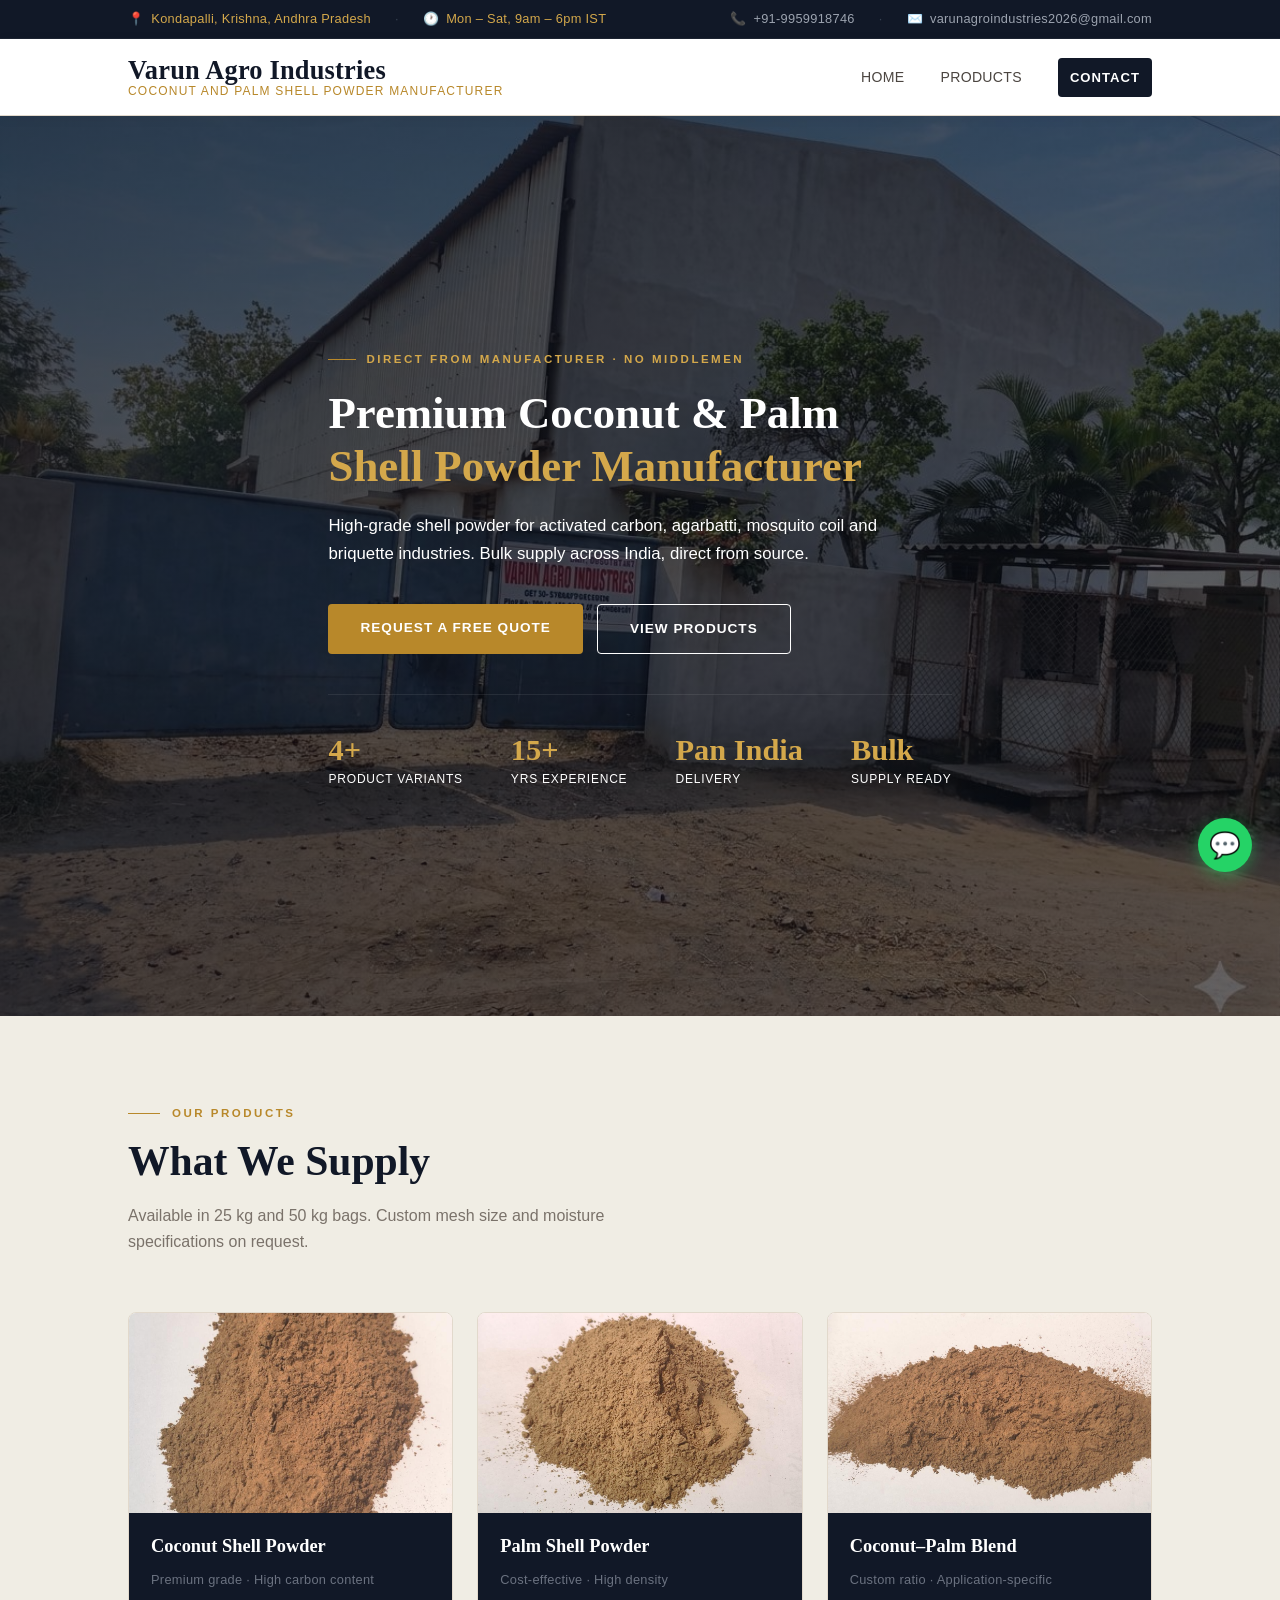
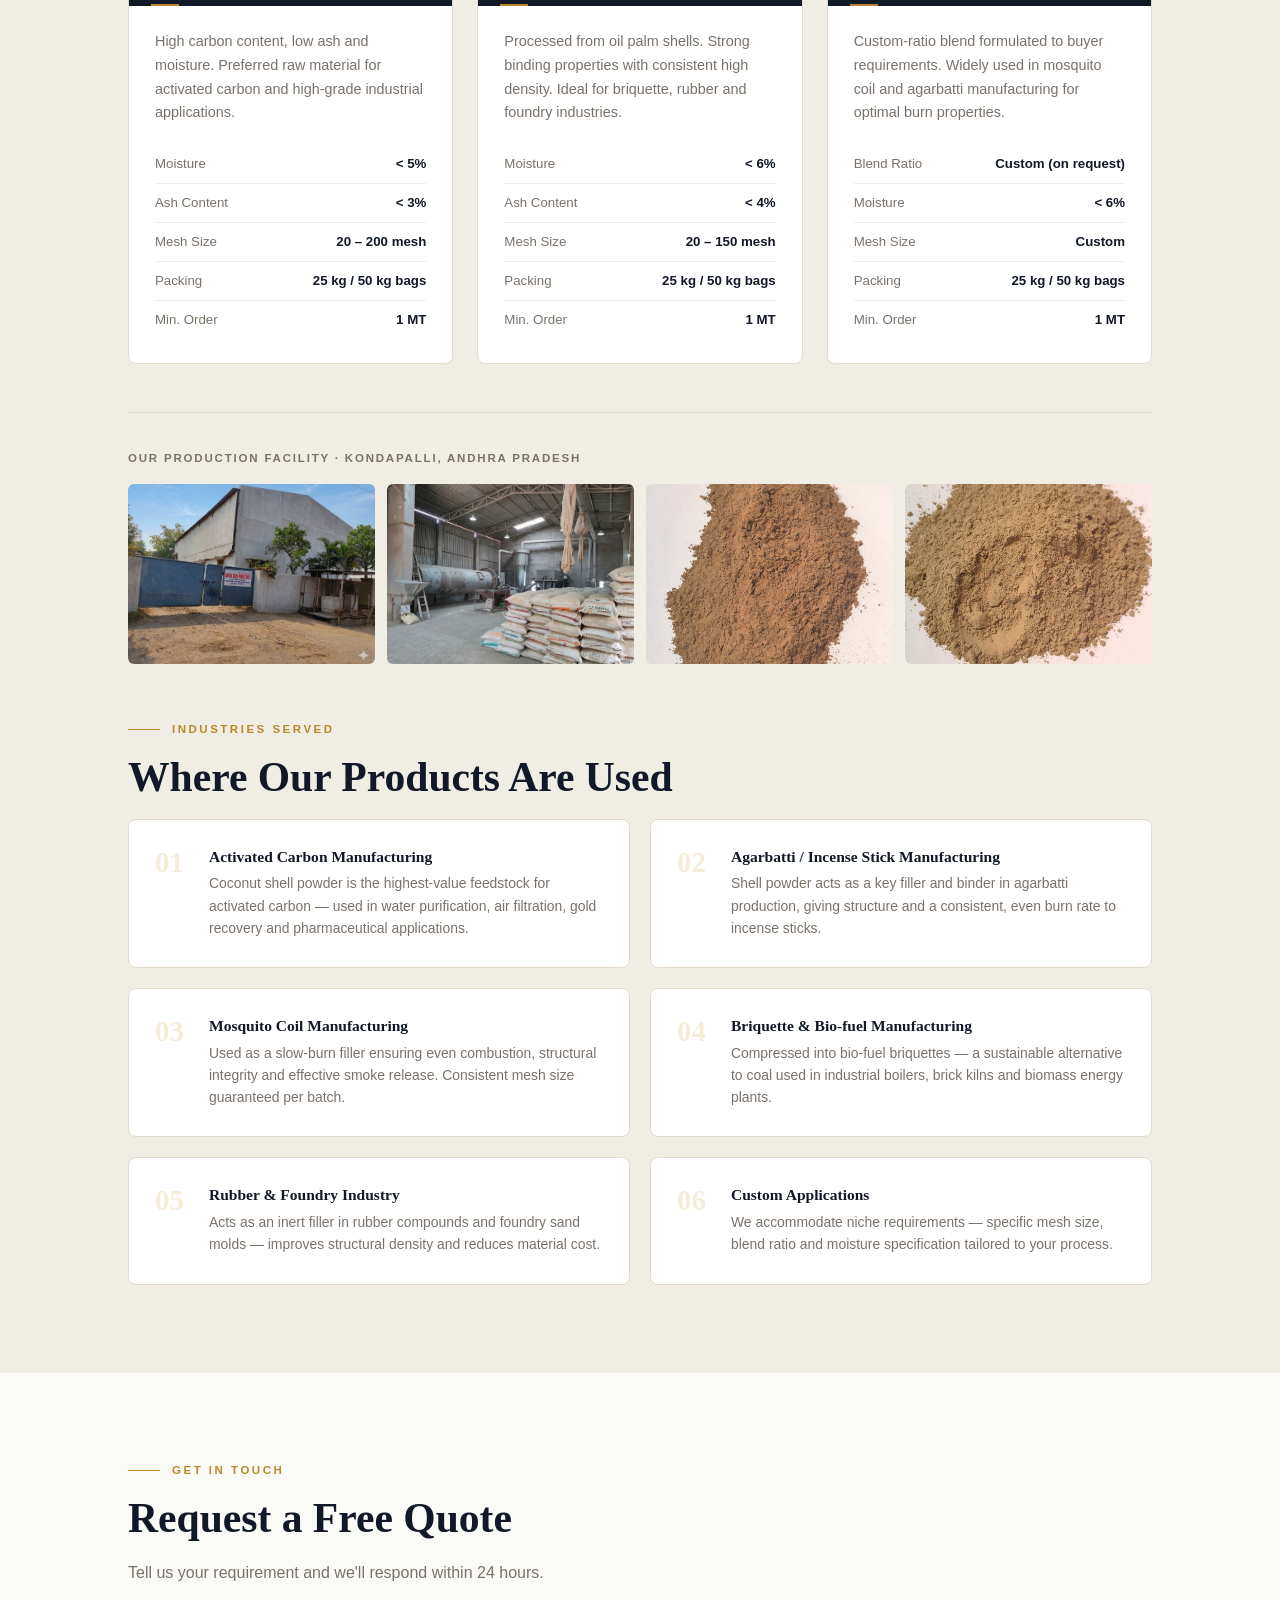
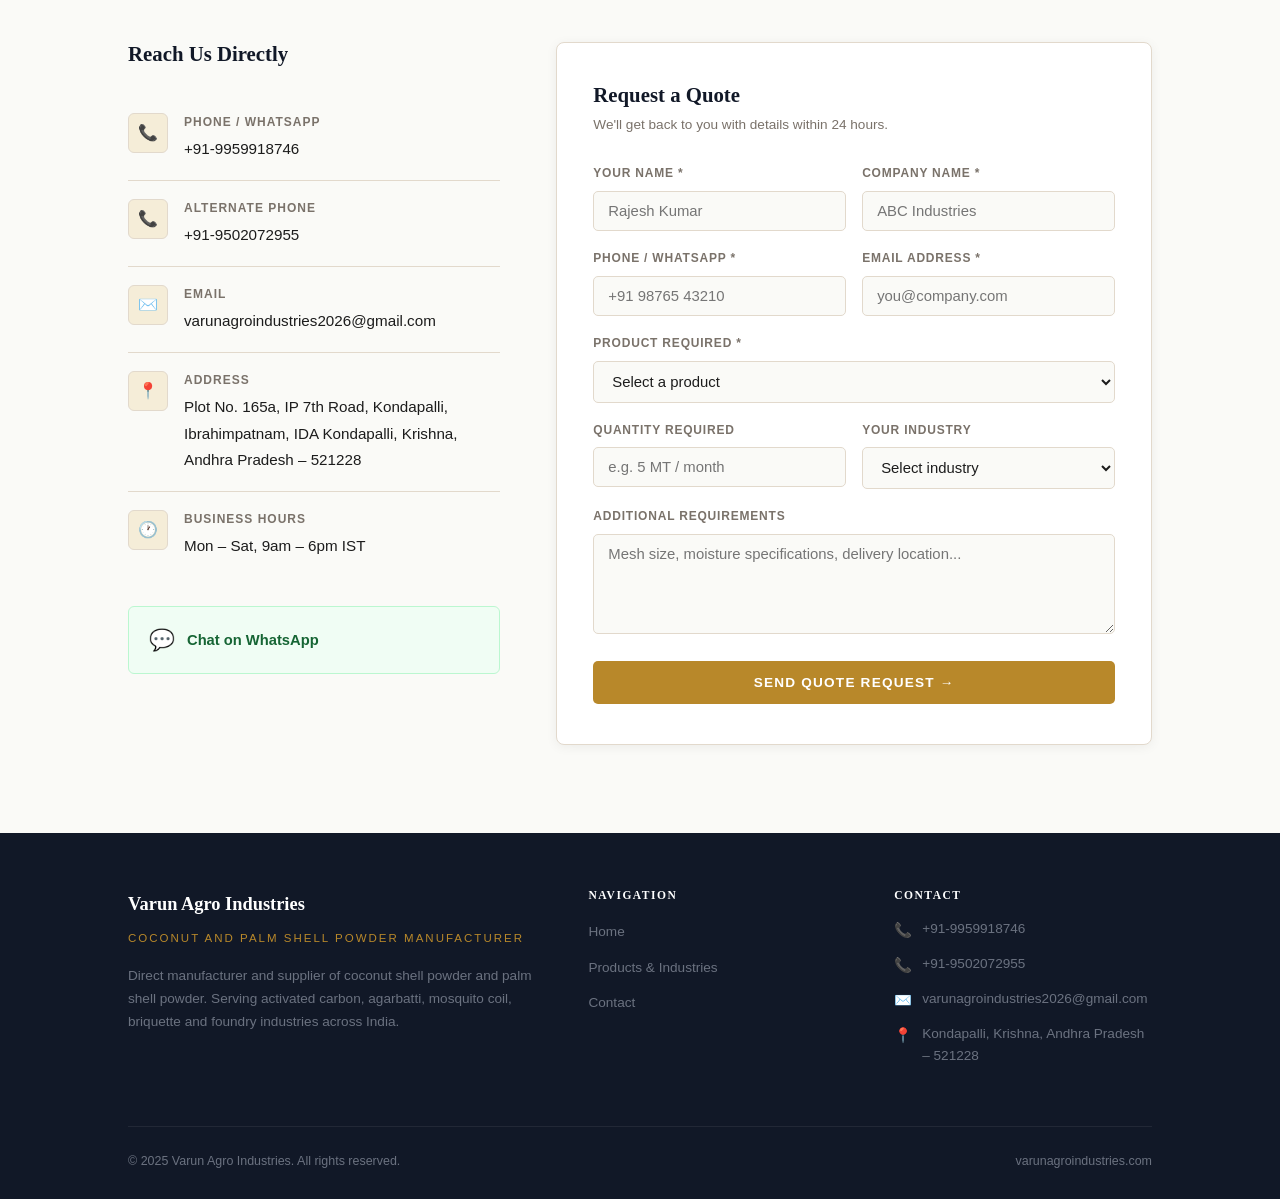
==== index.html @ f1399f42 "Website : varunagro industries" ====
<!DOCTYPE html>
<html lang="en">
<head>
  <meta charset="UTF-8" />
  <meta name="viewport" content="width=device-width, initial-scale=1.0" />
  <title>Varun Agro Industries – Coconut & Palm Shell Powder Manufacturer India</title>
  <meta name="description" content="Varun Agro Industries is a direct manufacturer and supplier of coconut shell powder and palm shell powder in Andhra Pradesh, India. Premium quality, bulk supply, no middlemen." />
  <meta name="keywords" content="coconut shell powder supplier India, palm shell powder manufacturer Andhra Pradesh, shell powder bulk supply, activated carbon raw material" />
  <meta name="robots" content="index, follow" />
  <link rel="canonical" href="https://varunagroindustries.com/" />
  <meta property="og:title" content="Varun Agro Industries – Coconut and Palm Shell Powder Manufacturer India" />
  <meta property="og:description" content="Direct manufacturer of coconut & palm shell powder. Premium quality, bulk supply across India." />
  <meta property="og:type" content="website" />
  <meta property="og:url" content="https://varunagroindustries.com/" />
  <script type="application/ld+json">
  {
    "@context": "https://schema.org",
    "@type": "LocalBusiness",
    "name": "Varun Agro Industries",
    "description": "Direct manufacturer and supplier of coconut shell powder and palm shell powder in Andhra Pradesh, India.",
    "url": "https://varunagroindustries.com",
    "telephone": "+91-9959918746",
    "address": {
      "@type": "PostalAddress",
      "addressLocality": "Andhra Pradesh",
      "addressCountry": "IN"
    }
  }
  </script>
  <link rel="stylesheet" href="style.css" />
</head>
<body>

  <!-- TOP INFO BAR -->
  <div class="info-bar">
    <div class="container info-bar-inner">
      <div class="info-bar-left">
        <div class="info-item">📍 <span>Kondapalli, Krishna, Andhra Pradesh</span></div>
        <span class="info-dot">·</span>
        <div class="info-item">🕐 <span>Mon – Sat, 9am – 6pm IST</span></div>
      </div>
      <div class="info-bar-right">
        <div class="info-item">📞 <a href="tel:+919959918746">+91-9959918746</a></div>
        <span class="info-dot">·</span>
        <div class="info-item">✉️ <a href="mailto:varunagroindustries2026@gmail.com">varunagroindustries2026@gmail.com</a></div>
      </div>
    </div>
  </div>

  <!-- NAVBAR -->
  <nav>
    <div class="container nav-inner">
      <a href="#home" class="nav-logo">
        <span class="nav-logo-main">Varun Agro Industries</span>
        <span class="nav-logo-sub">Coconut and Palm Shell Powder Manufacturer</span>
      </a>
      <ul class="nav-links" id="navLinks">
        <li><a href="#home" class="active">Home</a></li>
        <li><a href="#products">Products</a></li>
        <li><a href="#contact" class="nav-cta">Contact</a></li>
      </ul>
      <button class="hamburger" id="hamburger" aria-label="Toggle menu">
        <span></span><span></span><span></span>
      </button>
    </div>
  </nav>

  <!-- ===== HOME ===== -->
  <section class="page-hero" id="home">
    <div class="hero-slideshow">
      <div class="hero-slide active" style="background-image:url('assets/factory-exterior.jpeg')"></div>
      <div class="hero-slide" style="background-image:url('assets/factory-interior.jpeg')"></div>
    </div>
    <div class="hero-overlay"></div>
    <div class="container">
      <div class="hero-eyebrow">
        <div class="hero-eyebrow-line"></div>
        <span class="hero-eyebrow-text">Direct from Manufacturer · No Middlemen</span>
      </div>
      <h1>
        <span style="display:block; white-space:nowrap;">Premium Coconut &amp; Palm</span>
        <em style="display:block; white-space:nowrap;">Shell Powder Manufacturer</em>
      </h1>
      <p>High-grade shell powder for activated carbon, agarbatti, mosquito coil and briquette industries. Bulk supply across India, direct from source.</p>
      <div style="display:flex; gap:14px; flex-wrap:wrap;">
        <a href="#contact" class="btn btn-gold">Request a Free Quote</a>
        <a href="#products" class="btn btn-outline-dark">View Products</a>
      </div>
      <div class="hero-stats">
        <div>
          <div class="stat-num">4+</div>
          <div class="stat-label">Product Variants</div>
        </div>
        <div>
          <div class="stat-num">15+</div>
          <div class="stat-label">Yrs Experience</div>
        </div>
        <div>
          <div class="stat-num">Pan India</div>
          <div class="stat-label">Delivery</div>
        </div>
        <div>
          <div class="stat-num">Bulk</div>
          <div class="stat-label">Supply Ready</div>
        </div>
      </div>
    </div>
  </section>


  <!-- ===== PRODUCTS ===== -->
  <section class="section section-alt" id="products">
    <div class="container">
      <div class="section-eyebrow">
        <div class="eyebrow-line"></div>
        <span class="eyebrow-text">Our Products</span>
      </div>
      <h2 class="section-title">What We Supply</h2>
      <p class="section-sub">Available in 25 kg and 50 kg bags. Custom mesh size and moisture specifications on request.</p>

      <div class="products-grid">
        <div class="product-card">
          <div class="product-photo">
            <img src="assets/coconut-powder-1.jpeg" alt="Coconut Shell Powder" />
          </div>
          <div class="product-top">
            <div class="product-name">Coconut Shell Powder</div>
            <div class="product-tagline">Premium grade · High carbon content</div>
          </div>
          <div class="product-body">
            <p class="product-desc">High carbon content, low ash and moisture. Preferred raw material for activated carbon and high-grade industrial applications.</p>
            <table class="spec-table">
              <tr><td>Moisture</td><td>&lt; 5%</td></tr>
              <tr><td>Ash Content</td><td>&lt; 3%</td></tr>
              <tr><td>Mesh Size</td><td>20 – 200 mesh</td></tr>
              <tr><td>Packing</td><td>25 kg / 50 kg bags</td></tr>
              <tr><td>Min. Order</td><td>1 MT</td></tr>
            </table>
          </div>
        </div>
        <div class="product-card">
          <div class="product-photo">
            <img src="assets/palm-powder-1.jpeg" alt="Palm Shell Powder" />
          </div>
          <div class="product-top">
            <div class="product-name">Palm Shell Powder</div>
            <div class="product-tagline">Cost-effective · High density</div>
          </div>
          <div class="product-body">
            <p class="product-desc">Processed from oil palm shells. Strong binding properties with consistent high density. Ideal for briquette, rubber and foundry industries.</p>
            <table class="spec-table">
              <tr><td>Moisture</td><td>&lt; 6%</td></tr>
              <tr><td>Ash Content</td><td>&lt; 4%</td></tr>
              <tr><td>Mesh Size</td><td>20 – 150 mesh</td></tr>
              <tr><td>Packing</td><td>25 kg / 50 kg bags</td></tr>
              <tr><td>Min. Order</td><td>1 MT</td></tr>
            </table>
          </div>
        </div>
        <div class="product-card">
          <div class="product-photo">
            <img src="assets/coconut-powder-wide.jpeg" alt="Coconut Palm Shell Powder Blend" />
          </div>
          <div class="product-top">
            <div class="product-name">Coconut–Palm Blend</div>
            <div class="product-tagline">Custom ratio · Application-specific</div>
          </div>
          <div class="product-body">
            <p class="product-desc">Custom-ratio blend formulated to buyer requirements. Widely used in mosquito coil and agarbatti manufacturing for optimal burn properties.</p>
            <table class="spec-table">
              <tr><td>Blend Ratio</td><td>Custom (on request)</td></tr>
              <tr><td>Moisture</td><td>&lt; 6%</td></tr>
              <tr><td>Mesh Size</td><td>Custom</td></tr>
              <tr><td>Packing</td><td>25 kg / 50 kg bags</td></tr>
              <tr><td>Min. Order</td><td>1 MT</td></tr>
            </table>
          </div>
        </div>
      </div>

      <!-- FACILITY PHOTO STRIP -->
      <div class="facility-strip">
        <div class="facility-strip-label">Our Production Facility · Kondapalli, Andhra Pradesh</div>
        <div class="facility-photos">
          <div class="facility-photo"><img src="assets/factory-exterior.jpeg" alt="Varun Agro Industries factory exterior" /></div>
          <div class="facility-photo"><img src="assets/factory-interior.jpeg" alt="Varun Agro Industries factory interior with machinery" /></div>
          <div class="facility-photo"><img src="assets/coconut-powder-2.jpeg" alt="Coconut shell powder close up" /></div>
          <div class="facility-photo"><img src="assets/palm-powder-2.jpeg" alt="Palm shell powder close up" /></div>
        </div>
      </div>

      <!-- INDUSTRIES -->
      <div style="margin-top:56px;">
        <div class="section-eyebrow">
          <div class="eyebrow-line"></div>
          <span class="eyebrow-text">Industries Served</span>
        </div>
        <h2 class="section-title">Where Our Products Are Used</h2>
        <div class="industries-list">
          <div class="industry-item">
            <div class="industry-num">01</div>
            <div class="industry-content">
              <h4>Activated Carbon Manufacturing</h4>
              <p>Coconut shell powder is the highest-value feedstock for activated carbon — used in water purification, air filtration, gold recovery and pharmaceutical applications.</p>
            </div>
          </div>
          <div class="industry-item">
            <div class="industry-num">02</div>
            <div class="industry-content">
              <h4>Agarbatti / Incense Stick Manufacturing</h4>
              <p>Shell powder acts as a key filler and binder in agarbatti production, giving structure and a consistent, even burn rate to incense sticks.</p>
            </div>
          </div>
          <div class="industry-item">
            <div class="industry-num">03</div>
            <div class="industry-content">
              <h4>Mosquito Coil Manufacturing</h4>
              <p>Used as a slow-burn filler ensuring even combustion, structural integrity and effective smoke release. Consistent mesh size guaranteed per batch.</p>
            </div>
          </div>
          <div class="industry-item">
            <div class="industry-num">04</div>
            <div class="industry-content">
              <h4>Briquette &amp; Bio-fuel Manufacturing</h4>
              <p>Compressed into bio-fuel briquettes — a sustainable alternative to coal used in industrial boilers, brick kilns and biomass energy plants.</p>
            </div>
          </div>
          <div class="industry-item">
            <div class="industry-num">05</div>
            <div class="industry-content">
              <h4>Rubber &amp; Foundry Industry</h4>
              <p>Acts as an inert filler in rubber compounds and foundry sand molds — improves structural density and reduces material cost.</p>
            </div>
          </div>
          <div class="industry-item">
            <div class="industry-num">06</div>
            <div class="industry-content">
              <h4>Custom Applications</h4>
              <p>We accommodate niche requirements — specific mesh size, blend ratio and moisture specification tailored to your process.</p>
            </div>
          </div>
        </div>
      </div>
    </div>
  </section>

  <!-- ===== CONTACT ===== -->
  <section class="section" id="contact">
    <div class="container">
      <div class="section-eyebrow">
        <div class="eyebrow-line"></div>
        <span class="eyebrow-text">Get in Touch</span>
      </div>
      <h2 class="section-title">Request a Free Quote</h2>
      <p class="section-sub">Tell us your requirement and we'll respond within 24 hours.</p>

      <div class="contact-layout">
        <div class="contact-sidebar">
          <h3>Reach Us Directly</h3>
          <div class="contact-item">
            <div class="contact-icon">📞</div>
            <div class="contact-item-text">
              <strong>Phone / WhatsApp</strong>
              <a href="tel:+919959918746">+91-9959918746</a>
            </div>
          </div>
          <div class="contact-item">
            <div class="contact-icon">📞</div>
            <div class="contact-item-text">
              <strong>Alternate Phone</strong>
              <a href="tel:+919502072955">+91-9502072955</a>
            </div>
          </div>
          <div class="contact-item">
            <div class="contact-icon">✉️</div>
            <div class="contact-item-text">
              <strong>Email</strong>
              <a href="mailto:varunagroindustries2026@gmail.com">varunagroindustries2026@gmail.com</a>
            </div>
          </div>
          <div class="contact-item">
            <div class="contact-icon">📍</div>
            <div class="contact-item-text">
              <strong>Address</strong>
              <span>Plot No. 165a, IP 7th Road, Kondapalli, Ibrahimpatnam, IDA Kondapalli, Krishna, Andhra Pradesh – 521228</span>
            </div>
          </div>
          <div class="contact-item">
            <div class="contact-icon">🕐</div>
            <div class="contact-item-text">
              <strong>Business Hours</strong>
              <span>Mon – Sat, 9am – 6pm IST</span>
            </div>
          </div>
          <a href="https://wa.me/919959918746?text=Hi%2C%20I%20am%20interested%20in%20purchasing%20coconut%2Fpalm%20shell%20powder.%20Please%20share%20pricing%20and%20availability." class="whatsapp-cta" target="_blank" rel="noopener">
            <span class="wa-icon">💬</span>
            Chat on WhatsApp
          </a>
        </div>

        <div class="quote-form">
          <h3>Request a Quote</h3>
          <p class="form-sub">We'll get back to you with details within 24 hours.</p>
          <form id="quoteForm" action="https://formspree.io/f/xqenappe" method="POST">
            <div class="form-row">
              <div class="form-group">
                <label for="name">Your Name *</label>
                <input type="text" id="name" name="name" placeholder="Rajesh Kumar" required />
              </div>
              <div class="form-group">
                <label for="company">Company Name *</label>
                <input type="text" id="company" name="company" placeholder="ABC Industries" required />
              </div>
            </div>
            <div class="form-row">
              <div class="form-group">
                <label for="phone">Phone / WhatsApp *</label>
                <input type="tel" id="phone" name="phone" placeholder="+91 98765 43210" required />
              </div>
              <div class="form-group">
                <label for="email">Email Address *</label>
                <input type="email" id="email" name="email" placeholder="you@company.com" required />
              </div>
            </div>
            <div class="form-group">
              <label for="product">Product Required *</label>
              <select id="product" name="product" required>
                <option value="">Select a product</option>
                <option>Coconut Shell Powder</option>
                <option>Palm Shell Powder</option>
                <option>Coconut–Palm Shell Blend</option>
                <option>Not sure — need guidance</option>
              </select>
            </div>
            <div class="form-row">
              <div class="form-group">
                <label for="quantity">Quantity Required</label>
                <input type="text" id="quantity" name="quantity" placeholder="e.g. 5 MT / month" />
              </div>
              <div class="form-group">
                <label for="industry">Your Industry</label>
                <select id="industry" name="industry">
                  <option value="">Select industry</option>
                  <option>Activated Carbon Manufacturing</option>
                  <option>Agarbatti / Incense Sticks</option>
                  <option>Mosquito Coil Manufacturing</option>
                  <option>Briquette / Bio-fuel</option>
                  <option>Rubber / Foundry</option>
                  <option>Other</option>
                </select>
              </div>
            </div>
            <div class="form-group">
              <label for="message">Additional Requirements</label>
              <textarea id="message" name="message" placeholder="Mesh size, moisture specifications, delivery location..."></textarea>
            </div>
            <button type="submit" class="btn btn-gold form-submit">Send Quote Request →</button>
          </form>
          <div class="form-success" id="formSuccess">
            ✅ Thank you — we've received your request and will respond within 24 hours.
          </div>
        </div>
      </div>
    </div>
  </section>

  <!-- FOOTER -->
  <footer>
    <div class="container">
      <div class="footer-grid">
        <div>
          <div class="footer-brand">Varun Agro Industries</div>
          <div class="footer-tagline">Coconut and Palm Shell Powder Manufacturer</div>
          <p class="footer-desc">Direct manufacturer and supplier of coconut shell powder and palm shell powder. Serving activated carbon, agarbatti, mosquito coil, briquette and foundry industries across India.</p>
        </div>
        <div class="footer-col">
          <h4>Navigation</h4>
          <ul>
            <li><a href="#home">Home</a></li>
            <li><a href="#products">Products &amp; Industries</a></li>
            <li><a href="#contact">Contact</a></li>
          </ul>
        </div>
        <div class="footer-col">
          <h4>Contact</h4>
          <div class="footer-contact-item"><span>📞</span><span>+91-9959918746</span></div>
          <div class="footer-contact-item"><span>📞</span><span>+91-9502072955</span></div>
          <div class="footer-contact-item"><span>✉️</span><span>varunagroindustries2026@gmail.com</span></div>
          <div class="footer-contact-item"><span>📍</span><span>Kondapalli, Krishna, Andhra Pradesh – 521228</span></div>
        </div>
      </div>
      <div class="footer-bottom">
        <span>© 2025 Varun Agro Industries. All rights reserved.</span>
        <span>varunagroindustries.com</span>
      </div>
    </div>
  </footer>

  <a href="https://wa.me/919959918746?text=Hi%2C%20I%20am%20interested%20in%20coconut%2Fpalm%20shell%20powder.%20Please%20share%20pricing." class="float-wa" target="_blank" rel="noopener" aria-label="Chat on WhatsApp">💬</a>

  <script src="script.js"></script>
</body>
</html>
---- style.css ----
/* ===== RESET & BASE ===== */
*, *::before, *::after { box-sizing: border-box; margin: 0; padding: 0; }

@import url('https://fonts.googleapis.com/css2?family=Playfair+Display:wght@400;600;700;800&family=Inter:wght@300;400;500;600&display=swap');

:root {
  --navy:       #111827;
  --navy-mid:   #1E293B;
  --gold:       #B8882A;
  --gold-lt:    #D4A84B;
  --gold-pale:  #F5EDD8;
  --cream:      #FAFAF7;
  --cream-dark: #F0EDE4;
  --text:       #1C1C1C;
  --text-md:    #4B4540;
  --text-lt:    #7A726A;
  --white:      #FFFFFF;
  --border:     #E2D9CC;
  --shadow-sm:  0 2px 12px rgba(0,0,0,0.06);
  --shadow-md:  0 8px 32px rgba(0,0,0,0.10);
  --radius:     8px;
}

html { scroll-behavior: smooth; }

body {
  font-family: 'Inter', 'Segoe UI', sans-serif;
  color: var(--text);
  background: var(--cream);
  line-height: 1.65;
  font-size: 16px;
}

h1, h2, h3, h4 {
  font-family: 'Playfair Display', Georgia, serif;
  line-height: 1.2;
}

a { text-decoration: none; color: inherit; }

.container {
  max-width: 1080px;
  margin: 0 auto;
  padding: 0 28px;
}

/* ===== TOP INFO BAR ===== */
.info-bar {
  background: var(--navy);
  color: #9CA3AF;
  font-size: 0.8rem;
  letter-spacing: 0.3px;
  border-bottom: 1px solid rgba(255,255,255,0.05);
}
.info-bar-inner {
  display: flex;
  justify-content: space-between;
  align-items: center;
  height: 38px;
  gap: 20px;
}
.info-bar-left, .info-bar-right {
  display: flex;
  align-items: center;
  gap: 24px;
}
.info-item {
  display: flex;
  align-items: center;
  gap: 7px;
}
.info-item span { color: var(--gold-lt); font-weight: 500; }
.info-item a { color: #9CA3AF; transition: color 0.2s; }
.info-item a:hover { color: var(--gold-lt); }
.info-dot { color: #374151; }

/* ===== NAVBAR ===== */
nav {
  background: var(--white);
  border-bottom: 1px solid var(--border);
  position: sticky;
  top: 0;
  z-index: 100;
  box-shadow: var(--shadow-sm);
}
.nav-inner {
  display: flex;
  align-items: center;
  justify-content: space-between;
  height: 76px;
}
.nav-logo {
  display: flex;
  flex-direction: column;
  line-height: 1.15;
}
.nav-logo-main {
  font-family: 'Playfair Display', serif;
  font-size: 1.65rem;
  font-weight: 700;
  color: var(--navy);
  letter-spacing: 0.2px;
}
.nav-logo-sub {
  font-size: 0.75rem;
  color: var(--gold);
  letter-spacing: 1.2px;
  text-transform: uppercase;
  font-weight: 500;
}
.nav-links {
  display: flex;
  align-items: center;
  gap: 36px;
  list-style: none;
}
.nav-links a {
  font-size: 0.88rem;
  font-weight: 500;
  color: var(--text-md);
  letter-spacing: 0.3px;
  text-transform: uppercase;
  transition: color 0.2s;
  position: relative;
  padding-bottom: 2px;
}
.nav-links a::after {
  content: '';
  position: absolute;
  bottom: -2px; left: 0; right: 0;
  height: 1px;
  background: var(--gold);
  transform: scaleX(0);
  transition: transform 0.2s;
}
.nav-links a:hover, .nav-links a.active { color: var(--gold); }
.nav-links a:hover::after, .nav-links a.active::after { transform: scaleX(1); }

.nav-cta {
  background: var(--navy) !important;
  color: var(--white) !important;
  padding: 12px 12px !important;
  border-radius: 4px;
  font-size: 0.82rem !important;
  letter-spacing: 1px !important;
  text-transform: uppercase !important;
  font-weight: 600 !important;
  transition: background 0.2s !important;
}
.nav-cta::after { display: none !important; }
.nav-cta:hover { background: var(--gold) !important; color: var(--white) !important; }

.hamburger {
  display: none;
  flex-direction: column;
  gap: 5px;
  cursor: pointer;
  background: none;
  border: none;
  padding: 4px;
}
.hamburger span {
  width: 24px; height: 1.5px;
  background: var(--navy);
  border-radius: 2px;
  transition: all 0.3s;
}

/* ===== BUTTONS ===== */
.btn {
  display: inline-block;
  padding: 13px 32px;
  border-radius: 4px;
  font-weight: 600;
  font-size: 0.85rem;
  letter-spacing: 1px;
  text-transform: uppercase;
  cursor: pointer;
  transition: all 0.25s;
  border: none;
  font-family: 'Inter', sans-serif;
}
.btn-gold {
  background: var(--gold);
  color: var(--white);
}
.btn-gold:hover { background: var(--gold-lt); transform: translateY(-1px); box-shadow: 0 6px 20px rgba(184,136,42,0.3); }

.btn-outline-dark {
  background: transparent;
  border: 1.5px solid var(--white);
  color: var(--white);
}
.btn-outline-dark:hover { background: var(--white); color: var(--navy); }

.btn-outline-gold {
  background: transparent;
  border: 1.5px solid var(--gold);
  color: var(--gold);
}
.btn-outline-gold:hover { background: var(--gold); color: var(--white); }

/* ===== SECTION BASE ===== */
.section { padding: 88px 0; }
.section-alt { background: var(--cream-dark); }
.section-dark { background: var(--navy); color: var(--white); }

.section-eyebrow {
  display: flex;
  align-items: center;
  gap: 12px;
  margin-bottom: 14px;
}
.eyebrow-line {
  width: 32px; height: 1px;
  background: var(--gold);
}
.eyebrow-text {
  font-size: 0.72rem;
  font-weight: 600;
  text-transform: uppercase;
  letter-spacing: 2.5px;
  color: var(--gold);
}
.section-title {
  font-size: clamp(1.8rem, 3.5vw, 2.6rem);
  font-weight: 700;
  color: var(--navy);
  margin-bottom: 16px;
}
.section-title.light { color: var(--white); }
.section-sub {
  font-size: 1rem;
  color: var(--text-lt);
  max-width: 520px;
  margin-bottom: 56px;
  font-weight: 400;
}
.section-sub.light { color: #9CA3AF; }

/* ===== DIVIDER ===== */
.gold-divider {
  display: flex;
  align-items: center;
  gap: 14px;
  margin: 20px 0 40px;
}
.gold-divider::before, .gold-divider::after {
  content: '';
  flex: 1;
  height: 1px;
  background: var(--border);
}
.gold-divider span {
  width: 6px; height: 6px;
  background: var(--gold);
  border-radius: 50%;
  flex-shrink: 0;
}

/* ===== PAGE HERO ===== */
.page-hero {
  color: var(--white);
  padding: 72px 0 64px;
  position: relative;
  overflow: hidden;
  background: var(--navy);
  min-height: 100vh;
  display: flex;
  flex-direction: column;
  justify-content: center;
}

/* Slideshow */
.hero-slideshow {
  position: absolute;
  inset: 0;
  z-index: 0;
}
.hero-slide {
  position: absolute;
  inset: 0;
  background-size: cover;
  background-position: center;
  opacity: 0;
  transition: opacity 1.2s ease-in-out;
}
.hero-slide.active { opacity: 1; }
.hero-overlay {
  position: absolute;
  inset: 0;
  background: linear-gradient(135deg, rgba(10,14,23,0.75) 0%, rgba(10,14,23,0.55) 100%);
  z-index: 1;
}
.page-hero .container { position: relative; z-index: 2; }
.hero-eyebrow {
  display: flex;
  align-items: center;
  gap: 10px;
  margin-bottom: 18px;
}
.hero-eyebrow-line { width: 28px; height: 1px; background: var(--gold); }
.hero-eyebrow-text {
  font-size: 0.72rem;
  font-weight: 600;
  letter-spacing: 2.5px;
  text-transform: uppercase;
  color: var(--gold-lt);
}
.page-hero h1 {
  font-size: 2.8rem;
  font-weight: 700;
  color: var(--white);
  margin-bottom: 18px;
  max-width: 700px;
}
.page-hero h1 em { color: var(--gold-lt); font-style: normal; }
.page-hero p {
  font-size: 1.05rem;
  color: var(--white);
  max-width: 560px;
  margin-bottom: 36px;
  font-weight: 300;
}
.hero-stats {
  display: flex;
  gap: 48px;
  padding-top: 40px;
  margin-top: 40px;
  border-top: 1px solid rgba(255,255,255,0.08);
  flex-wrap: wrap;
}
.stat-num {
  font-family: 'Playfair Display', serif;
  font-size: 1.9rem;
  font-weight: 700;
  color: var(--gold-lt);
  line-height: 1;
}
.stat-label { font-size: 0.75rem; color: var(--white); margin-top: 5px; text-transform: uppercase; letter-spacing: 0.8px; }

/* ===== HOME: INTRO CARDS ===== */
.intro-grid {
  display: grid;
  grid-template-columns: 1fr 1fr;
  gap: 2px;
  background: var(--border);
  border: 1px solid var(--border);
  border-radius: var(--radius);
  overflow: hidden;
  margin-bottom: 64px;
}
.intro-card {
  background: var(--white);
  padding: 40px 36px;
}
.intro-card-icon {
  font-size: 1.6rem;
  margin-bottom: 16px;
}
.intro-card h3 {
  font-size: 1.1rem;
  font-weight: 600;
  color: var(--navy);
  margin-bottom: 10px;
}
.intro-card p { font-size: 0.93rem; color: var(--text-lt); line-height: 1.65; }

/* ===== HOME: ABOUT ===== */
.about-grid {
  display: grid;
  grid-template-columns: 1fr 1fr;
  gap: 64px;
  align-items: center;
}
.about-text .section-title { margin-bottom: 20px; }
.about-text p { font-size: 0.97rem; color: var(--text-md); line-height: 1.75; margin-bottom: 16px; }
.about-highlight {
  border-left: 3px solid var(--gold);
  padding: 14px 20px;
  background: var(--gold-pale);
  border-radius: 0 4px 4px 0;
  font-size: 0.95rem;
  color: var(--text-md);
  margin: 24px 0;
  font-style: italic;
}
.about-visual {
  background: var(--navy);
  border-radius: var(--radius);
  padding: 40px 36px;
  color: var(--white);
}
.about-visual h4 {
  font-family: 'Playfair Display', serif;
  font-size: 1rem;
  color: var(--gold-lt);
  margin-bottom: 24px;
  text-transform: uppercase;
  letter-spacing: 1.5px;
  font-weight: 600;
}
.price-compare { list-style: none; }
.price-compare li {
  display: flex;
  justify-content: space-between;
  align-items: center;
  padding: 14px 0;
  border-bottom: 1px solid rgba(255,255,255,0.07);
  font-size: 0.92rem;
}
.price-compare li:last-child { border-bottom: none; }
.price-compare .label { color: #9CA3AF; }
.price-compare .val { font-weight: 700; }
.val.red { color: #F87171; }
.val.gold { color: var(--gold-lt); }
.val.green { color: #6EE7B7; font-size: 1.1rem; }
.save-badge {
  margin-top: 20px;
  background: rgba(184,136,42,0.15);
  border: 1px solid rgba(184,136,42,0.3);
  border-radius: 4px;
  padding: 12px 16px;
  text-align: center;
  font-size: 0.85rem;
  color: var(--gold-lt);
  letter-spacing: 0.3px;
}

/* ===== HOME: LOCATION ===== */
.location-grid {
  display: grid;
  grid-template-columns: 1.2fr 1fr;
  gap: 56px;
  align-items: start;
}
.location-details { }
.location-details p { font-size: 0.97rem; color: var(--text-md); line-height: 1.75; margin-bottom: 24px; }
.location-facts { list-style: none; margin-top: 8px; }
.location-facts li {
  display: flex;
  align-items: flex-start;
  gap: 14px;
  padding: 14px 0;
  border-bottom: 1px solid var(--border);
  font-size: 0.93rem;
}
.location-facts li:last-child { border-bottom: none; }
.fact-icon { color: var(--gold); font-size: 1rem; margin-top: 2px; flex-shrink: 0; }
.fact-text strong { display: block; color: var(--navy); font-weight: 600; margin-bottom: 2px; }
.fact-text span { color: var(--text-lt); font-size: 0.88rem; }
.location-map {
  background: var(--cream-dark);
  border: 1px solid var(--border);
  border-radius: var(--radius);
  overflow: hidden;
  height: 320px;
  display: flex;
  align-items: center;
  justify-content: center;
  flex-direction: column;
  gap: 12px;
  color: var(--text-lt);
  font-size: 0.88rem;
}
.location-map .map-placeholder-icon { font-size: 2.5rem; }
.location-map p { text-align: center; line-height: 1.6; }

/* ===== PRODUCTS PAGE ===== */
.products-grid {
  display: grid;
  grid-template-columns: repeat(3, 1fr);
  gap: 24px;
  margin-bottom: 48px;
}
.product-card {
  background: var(--white);
  border: 1px solid var(--border);
  border-radius: var(--radius);
  overflow: hidden;
  transition: box-shadow 0.25s, transform 0.25s;
}
.product-card:hover { box-shadow: var(--shadow-md); transform: translateY(-3px); }

/* Real product photo at top of card */
.product-photo {
  height: 200px;
  overflow: hidden;
}
.product-photo img {
  width: 100%;
  height: 100%;
  object-fit: cover;
  object-position: center;
  display: block;
  transition: transform 0.4s ease;
}
.product-card:hover .product-photo img { transform: scale(1.04); }

.product-top {
  background: var(--navy);
  padding: 18px 22px 16px;
  position: relative;
}
.product-top::after {
  content: '';
  position: absolute;
  bottom: 0; left: 22px;
  width: 28px; height: 2px;
  background: var(--gold);
}

/* Facility photo strip */
.facility-strip {
  margin-top: 48px;
  border-top: 1px solid var(--border);
  padding-top: 36px;
}
.facility-strip-label {
  font-size: 0.72rem;
  font-weight: 600;
  text-transform: uppercase;
  letter-spacing: 1.8px;
  color: var(--text-lt);
  margin-bottom: 16px;
}
.facility-photos {
  display: grid;
  grid-template-columns: repeat(4, 1fr);
  gap: 12px;
}
.facility-photo {
  border-radius: 6px;
  overflow: hidden;
  height: 180px;
}
.facility-photo img {
  width: 100%;
  height: 100%;
  object-fit: cover;
  display: block;
  transition: transform 0.4s ease;
}
.facility-photo:hover img { transform: scale(1.05); }
.product-name {
  font-family: 'Playfair Display', serif;
  font-size: 1.15rem;
  font-weight: 600;
  color: var(--white);
  margin-bottom: 8px;
}
.product-tagline { font-size: 0.8rem; color: #6B7280; letter-spacing: 0.3px; }
.product-body { padding: 24px 26px; }
.product-desc { font-size: 0.9rem; color: var(--text-lt); line-height: 1.65; margin-bottom: 20px; }
.spec-table { width: 100%; border-collapse: collapse; }
.spec-table tr { border-bottom: 1px solid var(--cream-dark); }
.spec-table tr:last-child { border-bottom: none; }
.spec-table td { padding: 8px 0; font-size: 0.83rem; }
.spec-table td:first-child { color: var(--text-lt); }
.spec-table td:last-child { font-weight: 600; color: var(--navy); text-align: right; }

/* ===== INDUSTRIES ===== */
.industries-list {
  display: grid;
  grid-template-columns: repeat(2, 1fr);
  gap: 20px;
}
.industry-item {
  background: var(--white);
  border: 1px solid var(--border);
  border-radius: var(--radius);
  padding: 28px 26px;
  display: flex;
  gap: 18px;
  align-items: flex-start;
  transition: box-shadow 0.2s;
}
.industry-item:hover { box-shadow: var(--shadow-sm); }
.industry-num {
  font-family: 'Playfair Display', serif;
  font-size: 1.8rem;
  font-weight: 700;
  color: var(--gold-pale);
  line-height: 1;
  flex-shrink: 0;
  min-width: 36px;
}
.industry-content h4 {
  font-size: 0.97rem;
  font-weight: 600;
  color: var(--navy);
  margin-bottom: 6px;
}
.industry-content p { font-size: 0.87rem; color: var(--text-lt); line-height: 1.6; }

/* ===== CONTACT PAGE ===== */
.contact-layout {
  display: grid;
  grid-template-columns: 1fr 1.6fr;
  gap: 56px;
  align-items: start;
}
.contact-sidebar h3 {
  font-size: 1.3rem;
  font-weight: 700;
  color: var(--navy);
  margin-bottom: 28px;
}
.contact-item {
  display: flex;
  gap: 16px;
  align-items: flex-start;
  padding: 18px 0;
  border-bottom: 1px solid var(--border);
}
.contact-item:last-of-type { border-bottom: none; }
.contact-icon {
  width: 40px; height: 40px;
  background: var(--gold-pale);
  border: 1px solid var(--border);
  border-radius: 6px;
  display: flex; align-items: center; justify-content: center;
  font-size: 1rem;
  flex-shrink: 0;
}
.contact-item-text strong {
  display: block;
  font-size: 0.75rem;
  text-transform: uppercase;
  letter-spacing: 1px;
  color: var(--text-lt);
  margin-bottom: 3px;
  font-weight: 600;
}
.contact-item-text span, .contact-item-text a {
  font-size: 0.95rem;
  color: var(--text);
  font-weight: 500;
}
.contact-item-text a:hover { color: var(--gold); }

.whatsapp-cta {
  margin-top: 28px;
  display: flex;
  align-items: center;
  gap: 12px;
  background: #F0FDF4;
  border: 1px solid #BBF7D0;
  padding: 16px 20px;
  border-radius: 6px;
  font-weight: 600;
  font-size: 0.92rem;
  color: #166534;
  transition: all 0.2s;
}
.whatsapp-cta:hover { background: #DCFCE7; }
.whatsapp-cta .wa-icon { font-size: 1.3rem; }

/* ===== QUOTE FORM ===== */
.quote-form {
  background: var(--white);
  border: 1px solid var(--border);
  border-radius: var(--radius);
  padding: 40px 36px;
  box-shadow: var(--shadow-sm);
}
.quote-form h3 {
  font-size: 1.3rem;
  color: var(--navy);
  margin-bottom: 6px;
}
.quote-form .form-sub { font-size: 0.85rem; color: var(--text-lt); margin-bottom: 28px; }
.form-row { display: grid; grid-template-columns: 1fr 1fr; gap: 16px; }
.form-group { margin-bottom: 18px; }
.form-group label {
  display: block;
  font-size: 0.75rem;
  font-weight: 600;
  text-transform: uppercase;
  letter-spacing: 0.8px;
  color: var(--text-lt);
  margin-bottom: 7px;
}
.form-group input,
.form-group select,
.form-group textarea {
  width: 100%;
  padding: 11px 14px;
  border: 1.5px solid var(--border);
  border-radius: 5px;
  font-size: 0.93rem;
  color: var(--text);
  background: var(--cream);
  font-family: 'Inter', sans-serif;
  transition: border-color 0.2s, background 0.2s;
}
.form-group input:focus,
.form-group select:focus,
.form-group textarea:focus {
  outline: none;
  border-color: var(--gold);
  background: var(--white);
}
.form-group textarea { resize: vertical; min-height: 100px; }
.form-submit {
  width: 100%;
  padding: 14px;
  font-size: 0.85rem;
  letter-spacing: 1.2px;
  border-radius: 5px;
  cursor: pointer;
  font-family: 'Inter', sans-serif;
}
.form-success {
  display: none;
  text-align: center;
  padding: 32px;
  color: #166534;
  font-weight: 500;
  font-size: 0.97rem;
  line-height: 1.7;
}

/* ===== CREDIBILITY STRIP ===== */
.cred-strip {
  background: var(--navy-mid);
  border-top: 1px solid rgba(255,255,255,0.05);
  border-bottom: 1px solid rgba(255,255,255,0.05);
  padding: 48px 0;
}
.cred-grid {
  display: grid;
  grid-template-columns: repeat(4, 1fr);
  gap: 24px;
  text-align: center;
}
.cred-num {
  font-family: 'Playfair Display', serif;
  font-size: 1.7rem;
  font-weight: 700;
  color: var(--gold-lt);
}
.cred-label { font-size: 0.75rem; color: #6B7280; margin-top: 5px; text-transform: uppercase; letter-spacing: 0.8px; }

/* ===== FLOATING WHATSAPP ===== */
.float-wa {
  position: fixed;
  bottom: 28px; right: 28px;
  width: 54px; height: 54px;
  background: #25D366;
  border-radius: 50%;
  display: flex; align-items: center; justify-content: center;
  font-size: 1.6rem;
  box-shadow: 0 4px 16px rgba(37,211,102,0.45);
  z-index: 999;
  transition: transform 0.2s;
  color: var(--white);
}
.float-wa:hover { transform: scale(1.08); }

/* ===== FOOTER ===== */
footer {
  background: var(--navy);
  color: #6B7280;
  padding: 56px 0 28px;
}
.footer-grid {
  display: grid;
  grid-template-columns: 1.6fr 1fr 1fr;
  gap: 48px;
  margin-bottom: 48px;
}
.footer-brand {
  font-family: 'Playfair Display', serif;
  font-size: 1.15rem;
  font-weight: 700;
  color: var(--white);
  margin-bottom: 10px;
}
.footer-tagline {
  font-size: 0.72rem;
  letter-spacing: 2px;
  text-transform: uppercase;
  color: var(--gold);
  margin-bottom: 16px;
}
.footer-desc { font-size: 0.85rem; line-height: 1.7; }
.footer-col h4 {
  font-size: 0.72rem;
  font-weight: 600;
  text-transform: uppercase;
  letter-spacing: 1.5px;
  color: var(--white);
  margin-bottom: 16px;
}
.footer-col ul { list-style: none; }
.footer-col ul li { margin-bottom: 9px; }
.footer-col ul li a { font-size: 0.85rem; color: #6B7280; transition: color 0.2s; }
.footer-col ul li a:hover { color: var(--gold-lt); }
.footer-contact-item {
  display: flex;
  align-items: flex-start;
  gap: 10px;
  margin-bottom: 10px;
  font-size: 0.85rem;
}
.footer-contact-item span:first-child { color: var(--gold); font-size: 0.9rem; flex-shrink: 0; margin-top: 1px; }
.footer-bottom {
  border-top: 1px solid rgba(255,255,255,0.07);
  padding-top: 24px;
  display: flex;
  justify-content: space-between;
  align-items: center;
  font-size: 0.78rem;
  flex-wrap: wrap;
  gap: 10px;
}
.footer-bottom a { color: #6B7280; transition: color 0.2s; }
.footer-bottom a:hover { color: var(--gold-lt); }

/* ===== RESPONSIVE ===== */
@media (max-width: 900px) {
  .about-grid, .location-grid, .contact-layout { grid-template-columns: 1fr; gap: 40px; }
  .products-grid { grid-template-columns: 1fr 1fr; }
  .industries-list { grid-template-columns: 1fr; }
  .footer-grid { grid-template-columns: 1fr 1fr; }
  .cred-grid { grid-template-columns: repeat(2,1fr); }
  .intro-grid { grid-template-columns: 1fr; }
  .facility-photos { grid-template-columns: repeat(2, 1fr); }
}
@media (max-width: 640px) {
  .nav-links { display: none; flex-direction: column; position: absolute; top: 68px; left: 0; right: 0; background: var(--white); border-bottom: 1px solid var(--border); padding: 16px 28px 24px; gap: 18px; box-shadow: var(--shadow-md); }
  .nav-links.open { display: flex; }
  .hamburger { display: flex; }
  .info-bar-left { display: none; }
  .products-grid { grid-template-columns: 1fr; }
  .facility-photos { grid-template-columns: repeat(2, 1fr); }
  .facility-photo { height: 130px; }
  .form-row { grid-template-columns: 1fr; }
  .footer-grid { grid-template-columns: 1fr; }
  .section { padding: 60px 0; }
  .page-hero { padding: 52px 0 44px; }
  .hero-stats { gap: 28px; }
  .quote-form { padding: 28px 22px; }
}
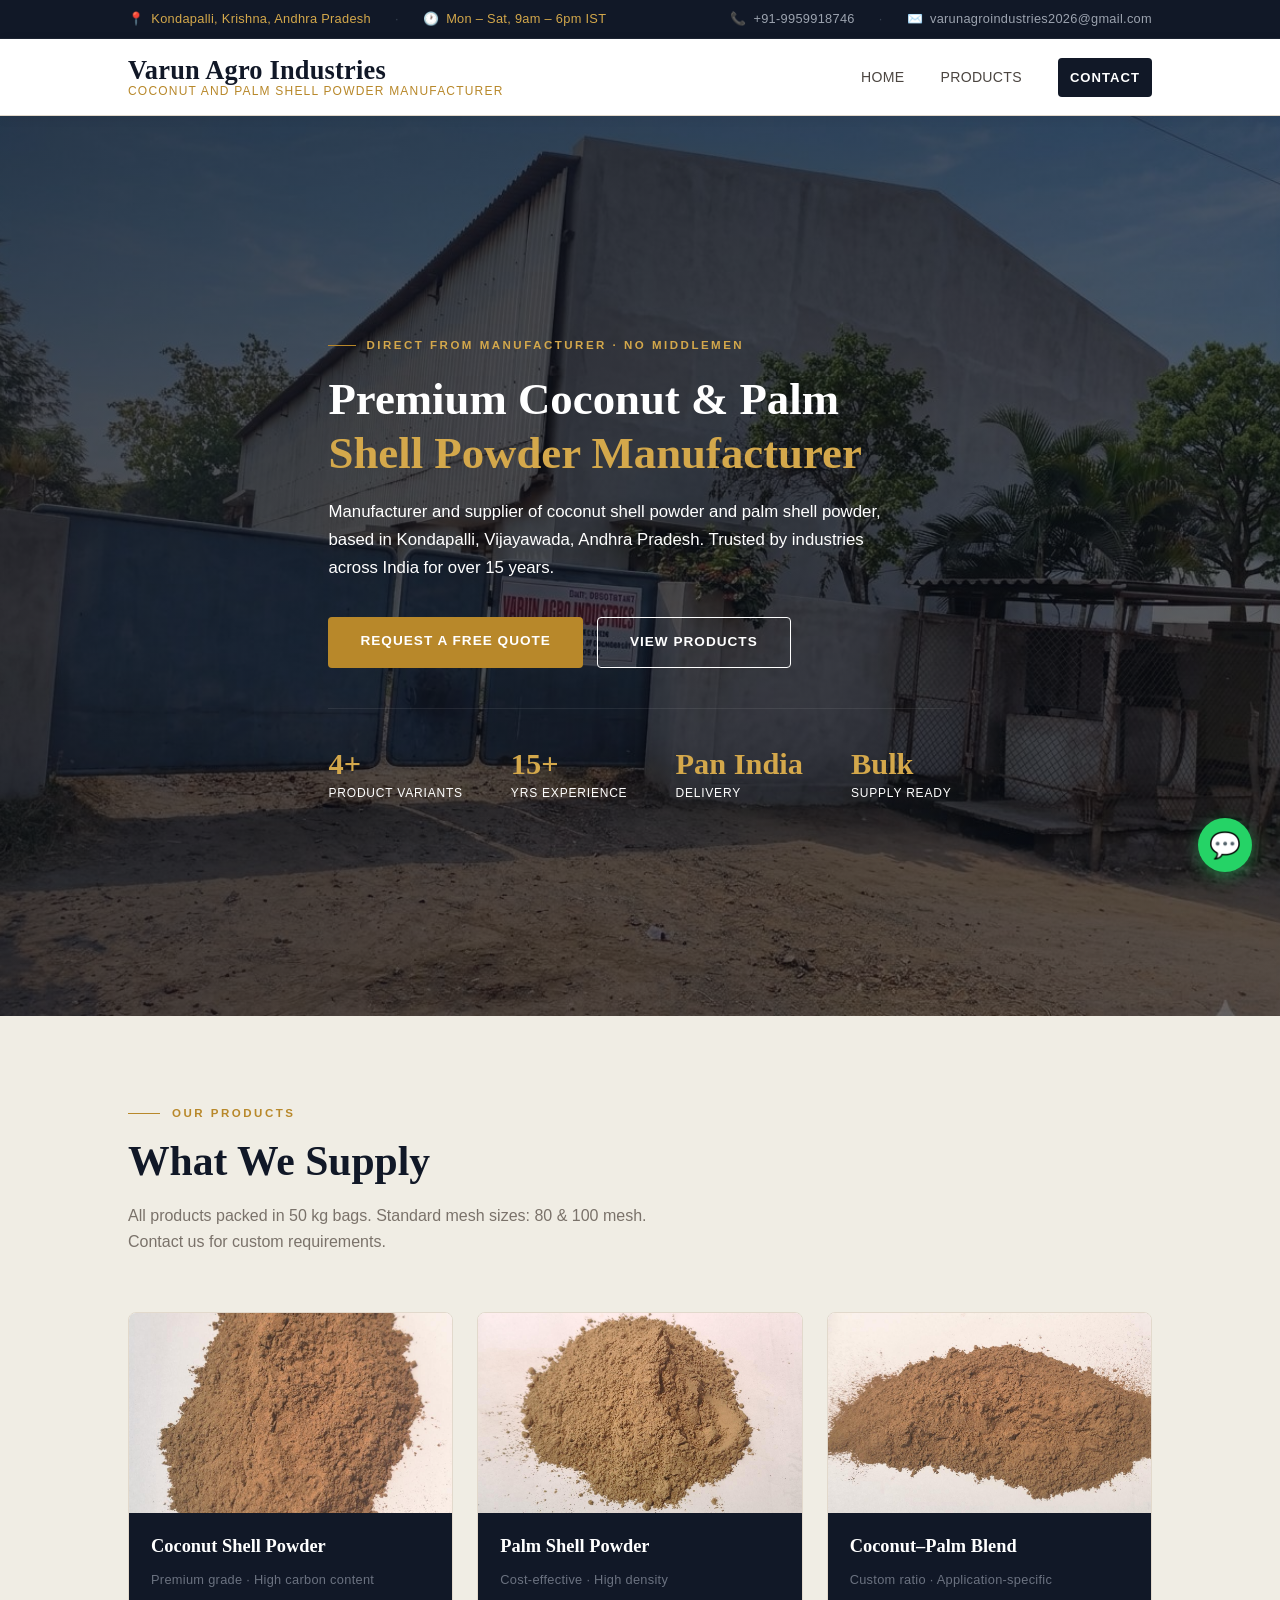
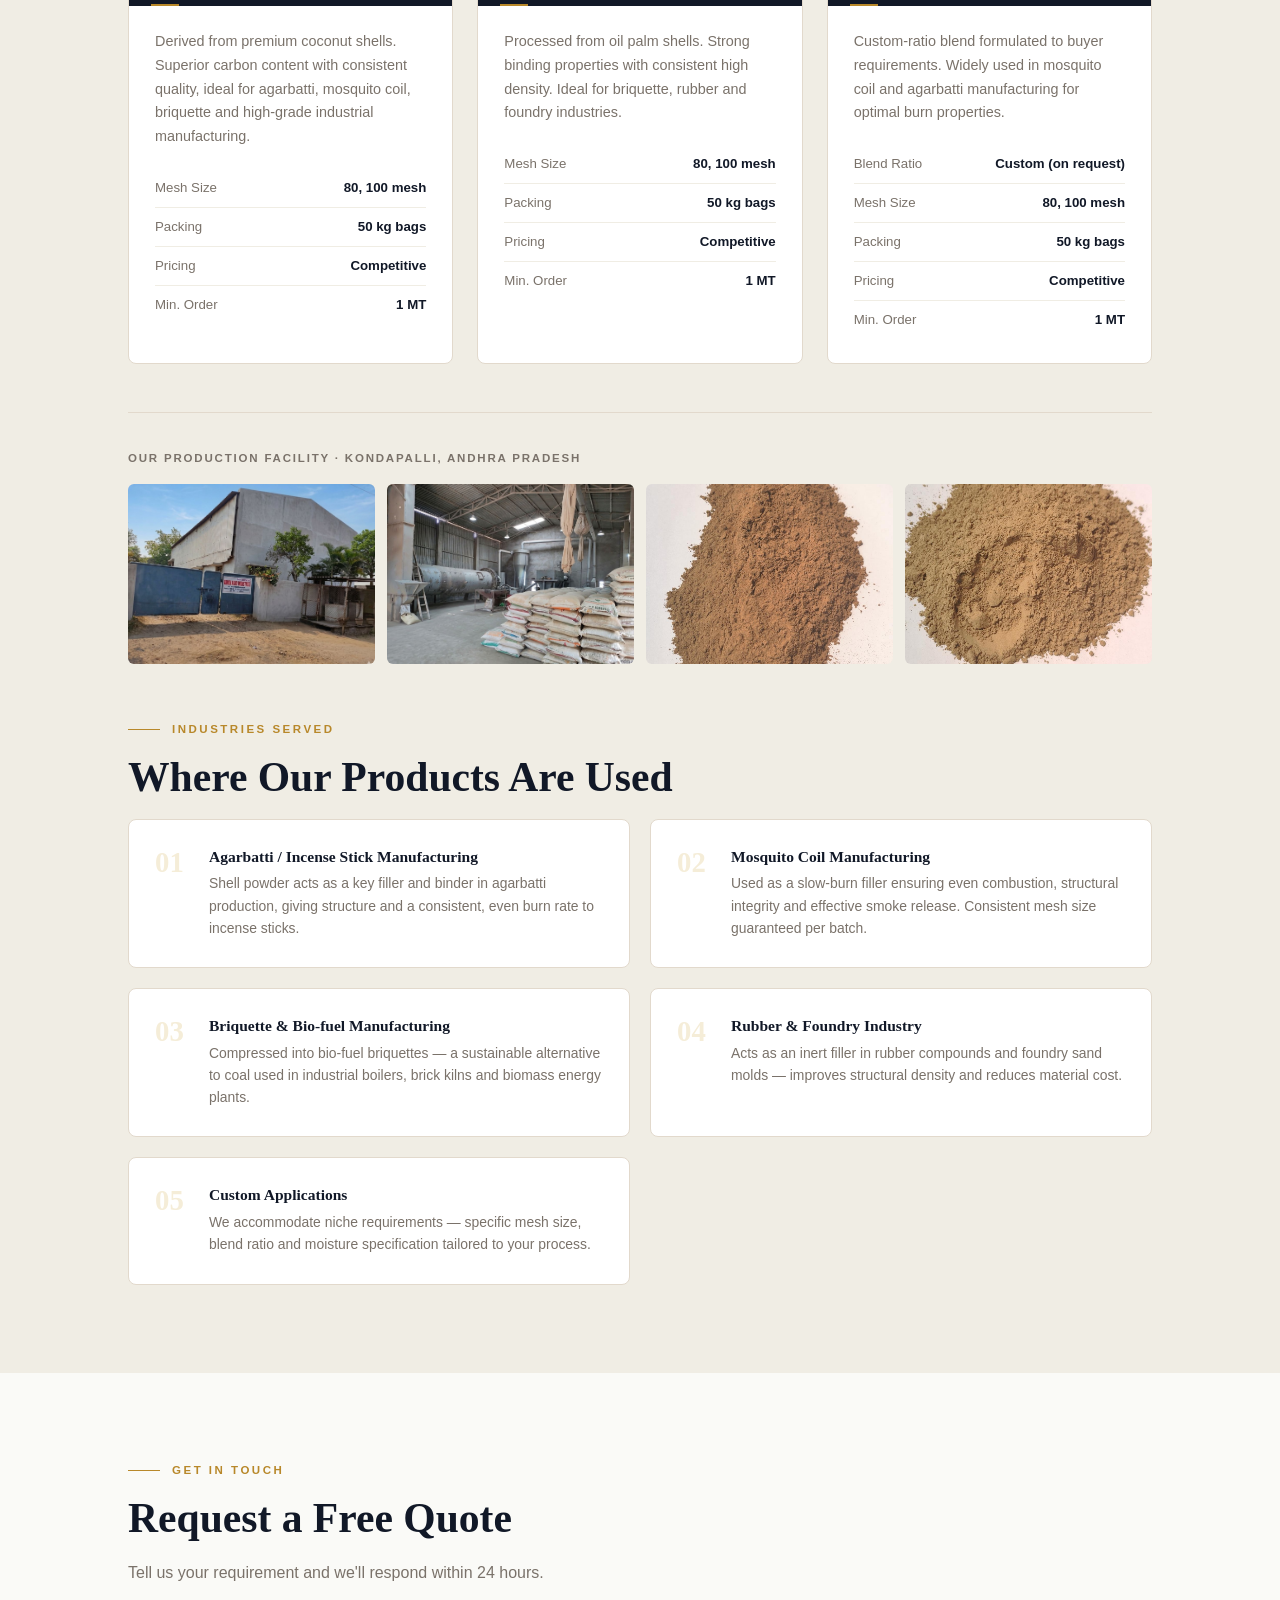
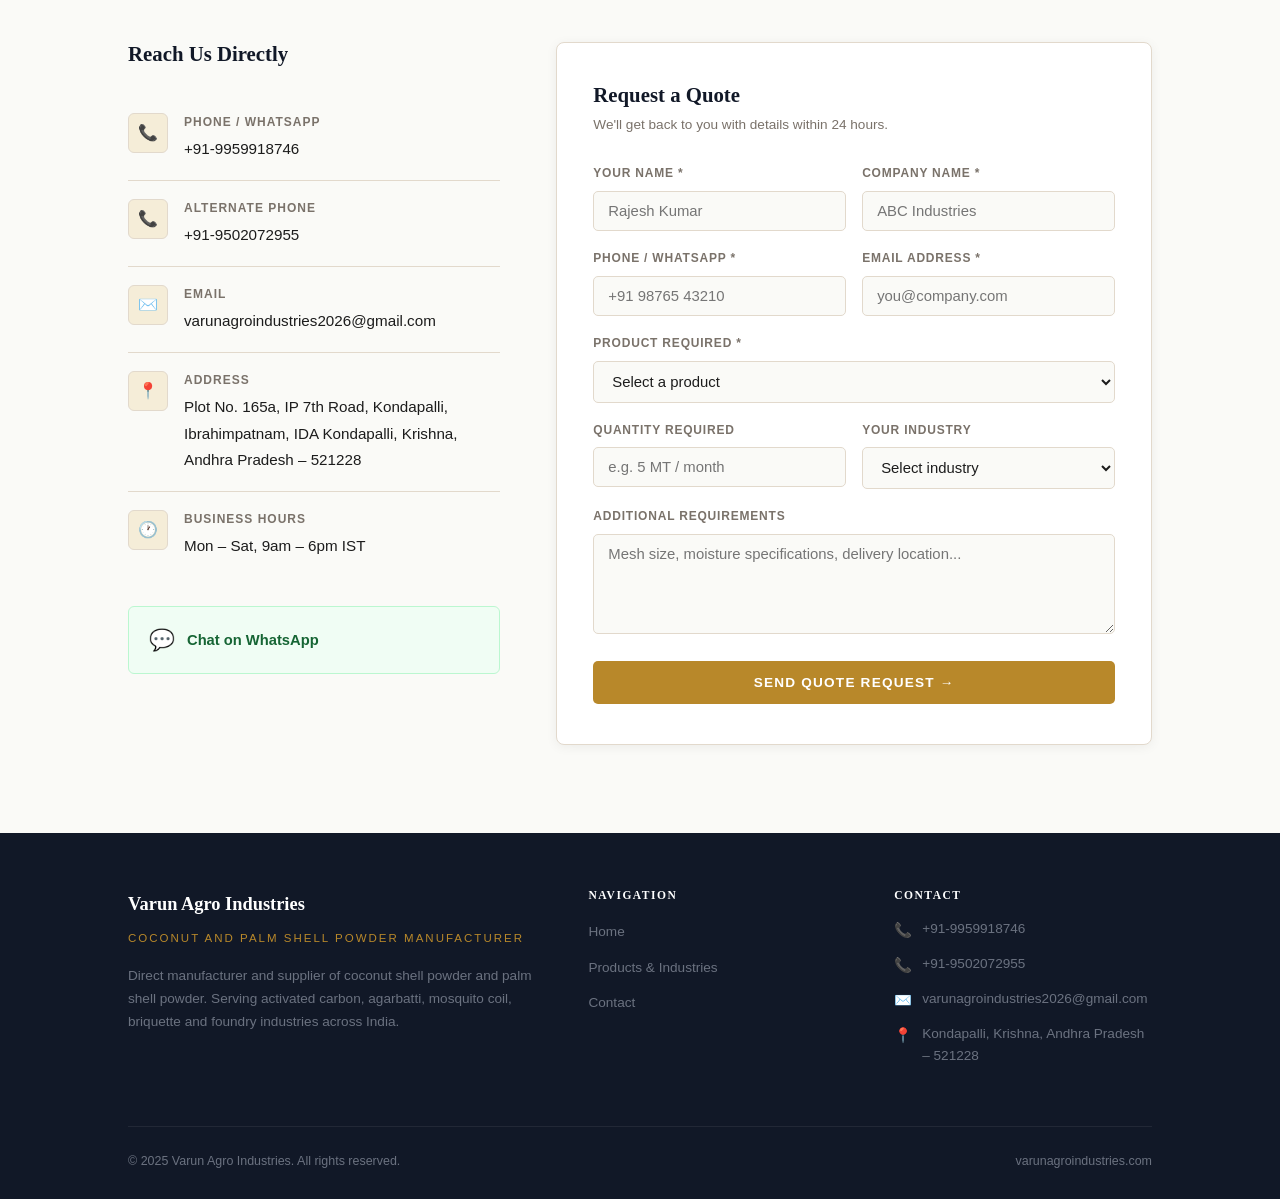
==== commit 84d95e80: "Feature update, changed the descriptions of products" ====
--- a/index.html
+++ b/index.html
@@ -81,7 +81,7 @@
         <span style="display:block; white-space:nowrap;">Premium Coconut &amp; Palm</span>
         <em style="display:block; white-space:nowrap;">Shell Powder Manufacturer</em>
       </h1>
-      <p>High-grade shell powder for activated carbon, agarbatti, mosquito coil and briquette industries. Bulk supply across India, direct from source.</p>
+      <p>Manufacturer and supplier of coconut shell powder and palm shell powder, based in Kondapalli, Vijayawada, Andhra Pradesh. Trusted by industries across India for over 15 years.</p>
       <div style="display:flex; gap:14px; flex-wrap:wrap;">
         <a href="#contact" class="btn btn-gold">Request a Free Quote</a>
         <a href="#products" class="btn btn-outline-dark">View Products</a>
@@ -116,7 +116,7 @@
         <span class="eyebrow-text">Our Products</span>
       </div>
       <h2 class="section-title">What We Supply</h2>
-      <p class="section-sub">Available in 25 kg and 50 kg bags. Custom mesh size and moisture specifications on request.</p>
+      <p class="section-sub">All products packed in 50 kg bags. Standard mesh sizes: 80 &amp; 100 mesh. Contact us for custom requirements.</p>
 
       <div class="products-grid">
         <div class="product-card">
@@ -128,12 +128,11 @@
             <div class="product-tagline">Premium grade · High carbon content</div>
           </div>
           <div class="product-body">
-            <p class="product-desc">High carbon content, low ash and moisture. Preferred raw material for activated carbon and high-grade industrial applications.</p>
+            <p class="product-desc">Derived from premium coconut shells. Superior carbon content with consistent quality, ideal for agarbatti, mosquito coil, briquette and high-grade industrial manufacturing.</p>
             <table class="spec-table">
-              <tr><td>Moisture</td><td>&lt; 5%</td></tr>
-              <tr><td>Ash Content</td><td>&lt; 3%</td></tr>
-              <tr><td>Mesh Size</td><td>20 – 200 mesh</td></tr>
-              <tr><td>Packing</td><td>25 kg / 50 kg bags</td></tr>
+              <tr><td>Mesh Size</td><td>80, 100 mesh</td></tr>
+              <tr><td>Packing</td><td>50 kg bags</td></tr>
+              <tr><td>Pricing</td><td>Competitive</td></tr>
               <tr><td>Min. Order</td><td>1 MT</td></tr>
             </table>
           </div>
@@ -149,10 +148,9 @@
           <div class="product-body">
             <p class="product-desc">Processed from oil palm shells. Strong binding properties with consistent high density. Ideal for briquette, rubber and foundry industries.</p>
             <table class="spec-table">
-              <tr><td>Moisture</td><td>&lt; 6%</td></tr>
-              <tr><td>Ash Content</td><td>&lt; 4%</td></tr>
-              <tr><td>Mesh Size</td><td>20 – 150 mesh</td></tr>
-              <tr><td>Packing</td><td>25 kg / 50 kg bags</td></tr>
+              <tr><td>Mesh Size</td><td>80, 100 mesh</td></tr>
+              <tr><td>Packing</td><td>50 kg bags</td></tr>
+              <tr><td>Pricing</td><td>Competitive</td></tr>
               <tr><td>Min. Order</td><td>1 MT</td></tr>
             </table>
           </div>
@@ -169,9 +167,9 @@
             <p class="product-desc">Custom-ratio blend formulated to buyer requirements. Widely used in mosquito coil and agarbatti manufacturing for optimal burn properties.</p>
             <table class="spec-table">
               <tr><td>Blend Ratio</td><td>Custom (on request)</td></tr>
-              <tr><td>Moisture</td><td>&lt; 6%</td></tr>
-              <tr><td>Mesh Size</td><td>Custom</td></tr>
-              <tr><td>Packing</td><td>25 kg / 50 kg bags</td></tr>
+              <tr><td>Mesh Size</td><td>80, 100 mesh</td></tr>
+              <tr><td>Packing</td><td>50 kg bags</td></tr>
+              <tr><td>Pricing</td><td>Competitive</td></tr>
               <tr><td>Min. Order</td><td>1 MT</td></tr>
             </table>
           </div>
@@ -200,40 +198,33 @@
           <div class="industry-item">
             <div class="industry-num">01</div>
             <div class="industry-content">
-              <h4>Activated Carbon Manufacturing</h4>
-              <p>Coconut shell powder is the highest-value feedstock for activated carbon — used in water purification, air filtration, gold recovery and pharmaceutical applications.</p>
-            </div>
-          </div>
-          <div class="industry-item">
-            <div class="industry-num">02</div>
-            <div class="industry-content">
               <h4>Agarbatti / Incense Stick Manufacturing</h4>
               <p>Shell powder acts as a key filler and binder in agarbatti production, giving structure and a consistent, even burn rate to incense sticks.</p>
             </div>
           </div>
           <div class="industry-item">
-            <div class="industry-num">03</div>
+            <div class="industry-num">02</div>
             <div class="industry-content">
               <h4>Mosquito Coil Manufacturing</h4>
               <p>Used as a slow-burn filler ensuring even combustion, structural integrity and effective smoke release. Consistent mesh size guaranteed per batch.</p>
             </div>
           </div>
           <div class="industry-item">
-            <div class="industry-num">04</div>
+            <div class="industry-num">03</div>
             <div class="industry-content">
               <h4>Briquette &amp; Bio-fuel Manufacturing</h4>
               <p>Compressed into bio-fuel briquettes — a sustainable alternative to coal used in industrial boilers, brick kilns and biomass energy plants.</p>
             </div>
           </div>
           <div class="industry-item">
-            <div class="industry-num">05</div>
+            <div class="industry-num">04</div>
             <div class="industry-content">
               <h4>Rubber &amp; Foundry Industry</h4>
               <p>Acts as an inert filler in rubber compounds and foundry sand molds — improves structural density and reduces material cost.</p>
             </div>
           </div>
           <div class="industry-item">
-            <div class="industry-num">06</div>
+            <div class="industry-num">05</div>
             <div class="industry-content">
               <h4>Custom Applications</h4>
               <p>We accommodate niche requirements — specific mesh size, blend ratio and moisture specification tailored to your process.</p>
@@ -341,7 +332,6 @@
                 <label for="industry">Your Industry</label>
                 <select id="industry" name="industry">
                   <option value="">Select industry</option>
-                  <option>Activated Carbon Manufacturing</option>
                   <option>Agarbatti / Incense Sticks</option>
                   <option>Mosquito Coil Manufacturing</option>
                   <option>Briquette / Bio-fuel</option>
